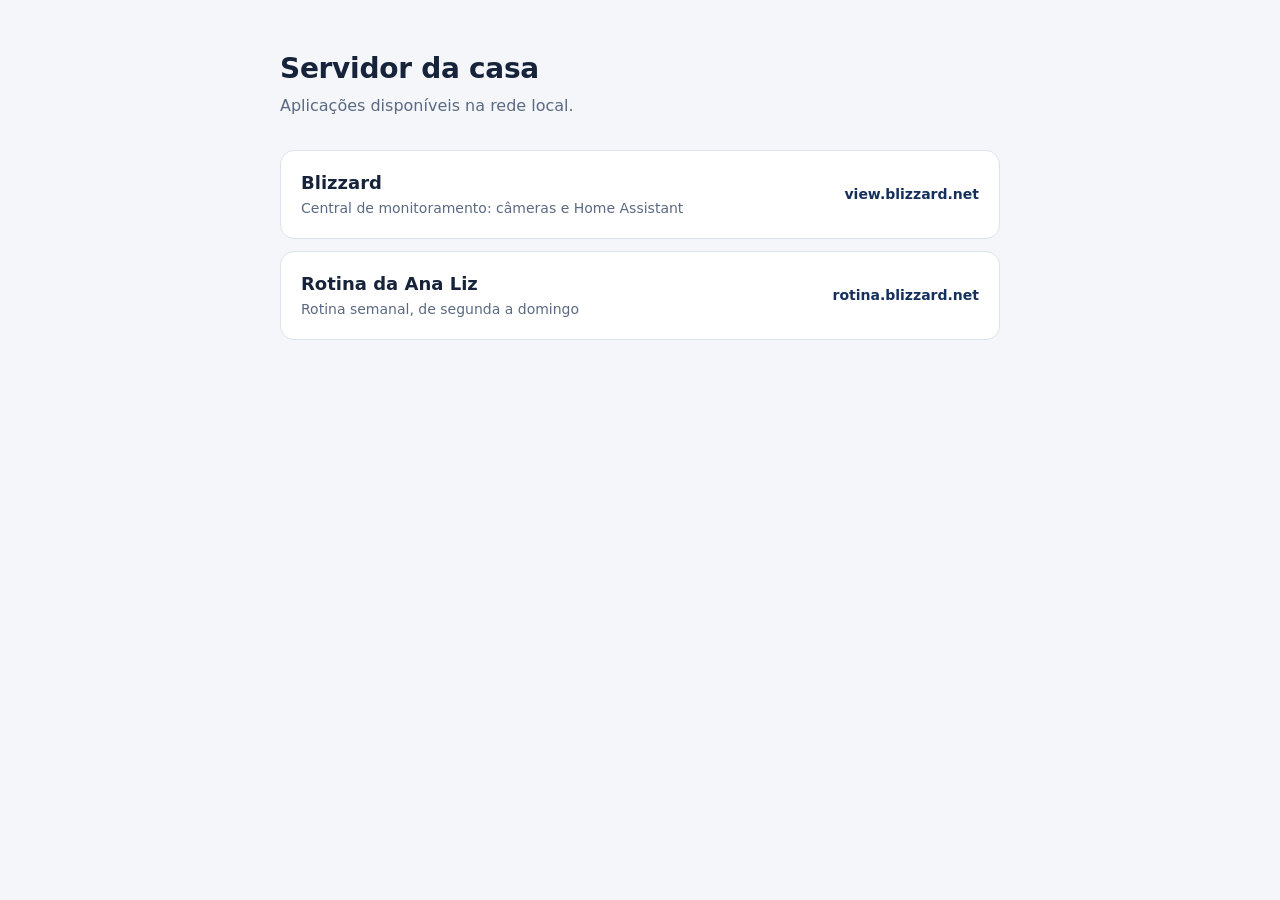
==== inicio/index.html @ 46147890 "Servidor da casa: proxy de entrada (Caddy) e Rotina da Ana Liz Caddy na porta 80 separa as aplicaçõe" ====
<!doctype html>
<html lang="pt-BR">
<head>
  <meta charset="utf-8">
  <meta name="viewport" content="width=device-width, initial-scale=1">
  <title>Servidor da casa</title>
  <style>
    :root {
      --bg: #f4f6f9; --card: #ffffff; --line: #dde3ec; --text: #16233a; --muted: #5b6a82; --accent: #16305e;
    }
    @media (prefers-color-scheme: dark) {
      :root { --bg: #0c1422; --card: #131e31; --line: #22314b; --text: #e7edf6; --muted: #9aa9c1; --accent: #8fb4ff; }
    }
    * { box-sizing: border-box; }
    body {
      margin: 0; min-height: 100vh; padding: 48px 16px; background: var(--bg); color: var(--text);
      font: 16px/1.5 system-ui, -apple-system, "Segoe UI", Roboto, sans-serif;
    }
    main { max-width: 720px; margin: 0 auto; }
    h1 { margin: 0 0 4px; font-size: 28px; letter-spacing: -0.01em; }
    p.sub { margin: 0 0 32px; color: var(--muted); }
    ul { list-style: none; margin: 0; padding: 0; display: grid; gap: 12px; }
    a.app {
      display: flex; align-items: center; justify-content: space-between; gap: 16px; padding: 18px 20px;
      background: var(--card); border: 1px solid var(--line); border-radius: 14px; color: inherit; text-decoration: none;
    }
    a.app:hover, a.app:focus-visible { border-color: var(--accent); outline: none; }
    .name { font-weight: 700; font-size: 18px; }
    .desc { color: var(--muted); font-size: 14px; }
    .host { color: var(--accent); font-size: 14px; font-weight: 600; white-space: nowrap; }
    @media (max-width: 520px) { a.app { flex-direction: column; align-items: flex-start; gap: 4px; } }
  </style>
</head>
<body>
  <main>
    <h1>Servidor da casa</h1>
    <p class="sub">Aplicações disponíveis na rede local.</p>
    <!-- Ao publicar uma aplicação nova no Caddyfile, acrescente um item aqui. -->
    <ul>
      <li>
        <a class="app" href="http://view.blizzard.net/">
          <span><span class="name">Blizzard</span><br><span class="desc">Central de monitoramento: câmeras e Home Assistant</span></span>
          <span class="host">view.blizzard.net</span>
        </a>
      </li>
      <li>
        <a class="app" href="http://rotina.blizzard.net/">
          <span><span class="name">Rotina da Ana Liz</span><br><span class="desc">Rotina semanal, de segunda a domingo</span></span>
          <span class="host">rotina.blizzard.net</span>
        </a>
      </li>
    </ul>
  </main>
</body>
</html>
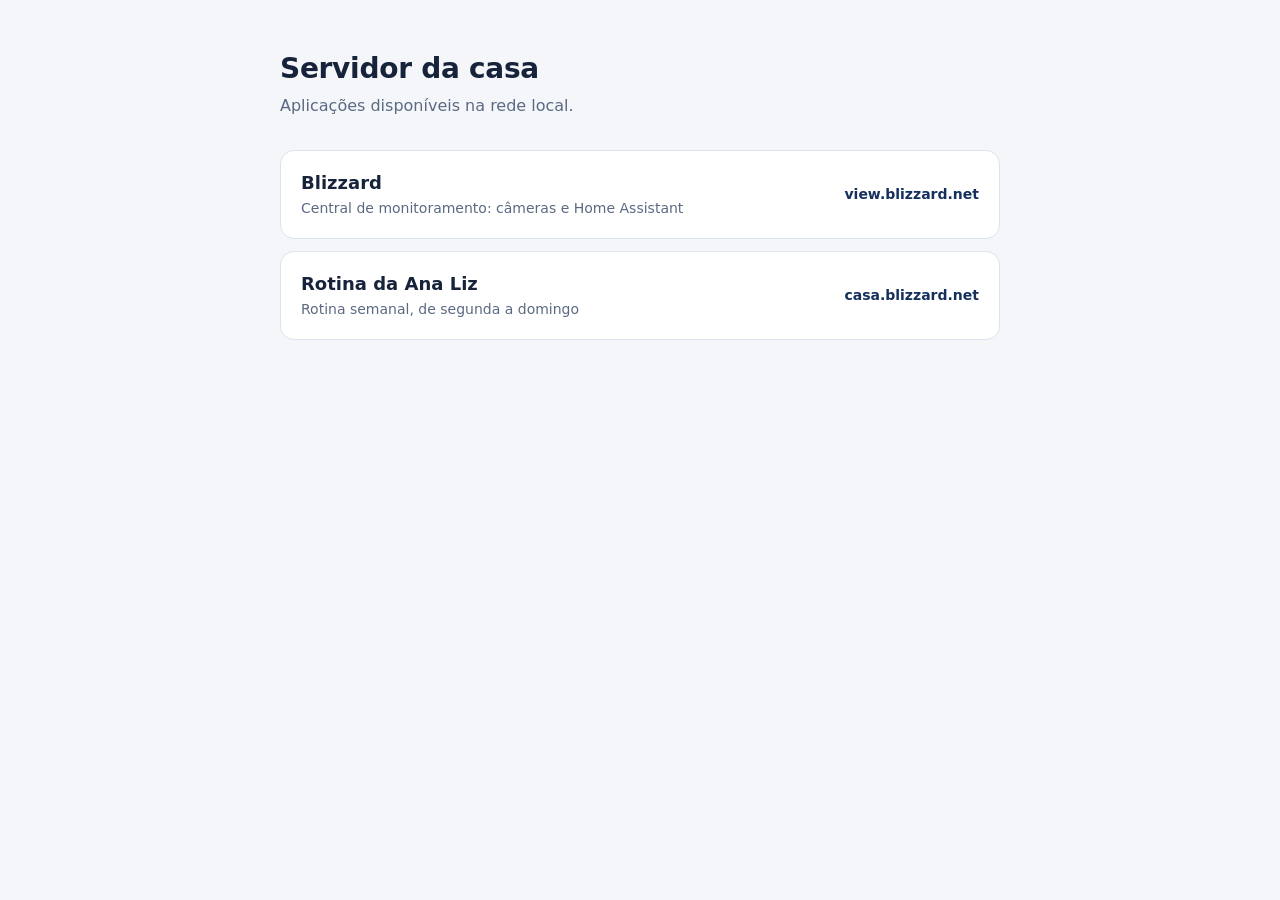
==== commit bfd37f5d: "Rotina passa de rotina.blizzard.net para casa.blizzard.net Co-Authored-By: Claude Opus 5.5 <noreply@" ====
--- a/inicio/index.html
+++ b/inicio/index.html
@@ -44,9 +44,9 @@
         </a>
       </li>
       <li>
-        <a class="app" href="http://rotina.blizzard.net/">
+        <a class="app" href="http://casa.blizzard.net/">
           <span><span class="name">Rotina da Ana Liz</span><br><span class="desc">Rotina semanal, de segunda a domingo</span></span>
-          <span class="host">rotina.blizzard.net</span>
+          <span class="host">casa.blizzard.net</span>
         </a>
       </li>
     </ul>
